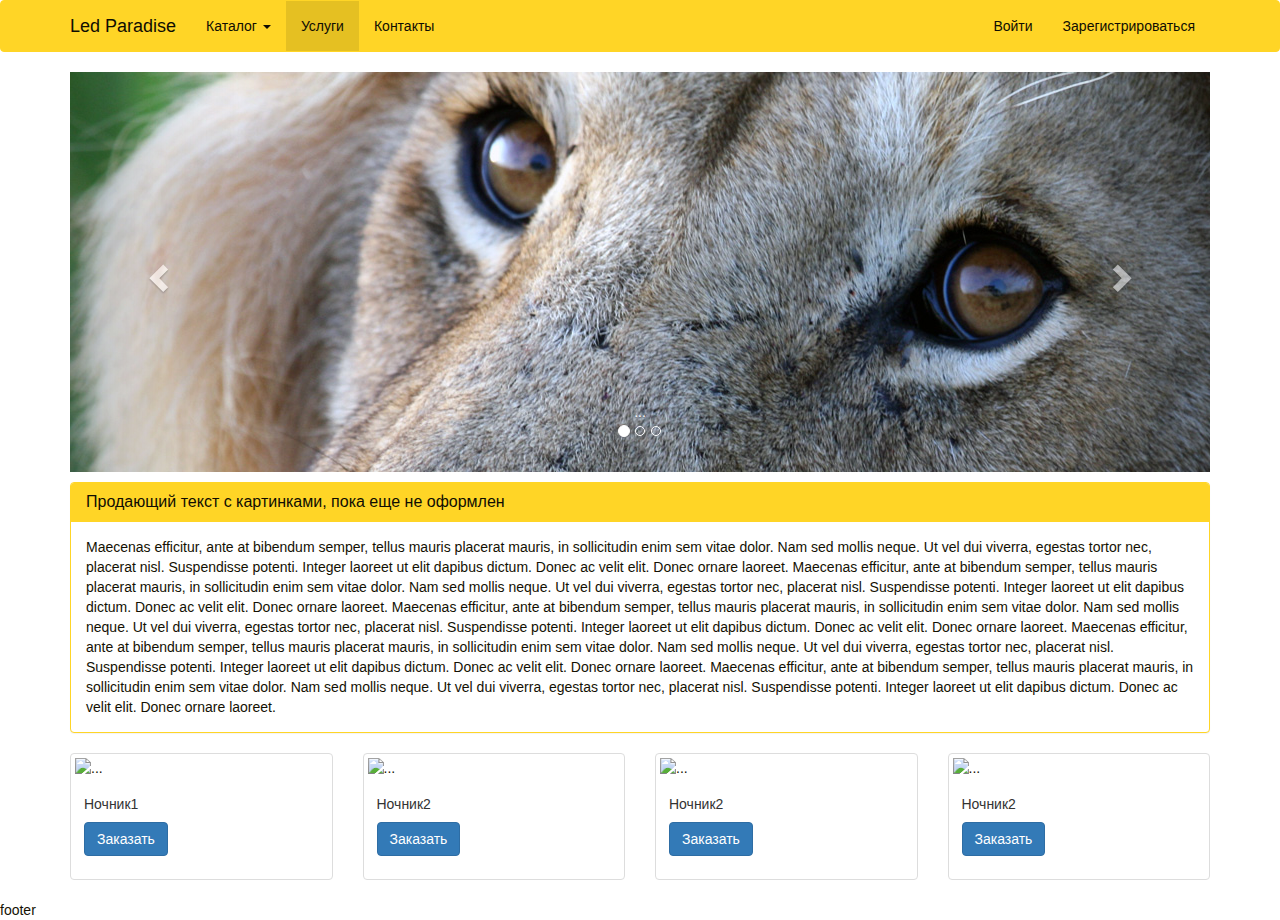
==== index.html @ 132c314d "index" ====
<!DOCTYPE html>
<html lang="en">
  <head>
    <meta charset="utf-8">
    <meta http-equiv="X-UA-Compatible" content="IE=edge">
    <meta name="viewport" content="width=device-width, initial-scale=1">
    <!-- The above 3 meta tags *must* come first in the head; any other head content must come *after* these tags -->
    <title>Led paradise</title>

    <!-- Bootstrap -->
    <link href="css/bootstrap.min.css" rel="stylesheet">
    <link href="css/style.css" rel="stylesheet">
    <script src="../Bootstrap/js/jquery-1.11.1.min.js"></script>
    <script src="../Bootstrap/js/bootstrap.min.js"></script>

    <!-- HTML5 shim and Respond.js for IE8 support of HTML5 elements and media queries -->
    <!-- WARNING: Respond.js doesn't work if you view the page via file:// -->
    <!--[if lt IE 9]>
      <script src="https://oss.maxcdn.com/html5shiv/3.7.3/html5shiv.min.js"></script>
      <script src="https://oss.maxcdn.com/respond/1.4.2/respond.min.js"></script>
    <![endif]-->
  </head>
  <body>
	    <nav class="navbar navbar-default nav-styles" role="navigation">

        <!-- Класс "container-fluid" - адаптивный контейнер -->

        <div class="container">

            <!-- Блок с кнопкой "Brand" и кнопкой для развертывания меню (для мобильных устройств) -->

            <div class="navbar-header">
                <a class="navbar-brand" href="#">Led Paradise</a>
                <button type="button" class="navbar-toggle collapsed" data-toggle="collapse" data-target="#bs-example-navbar-collapse-1">
                    <span class="sr-only">Toggle navigation</span>

                    <!-- Набор иконок для кнопки -->

                    <span class="icon-bar"></span>
                    <span class="icon-bar"></span>
                    <span class="icon-bar"></span>
                </button>
            </div>

            <!-- Набор ссылок навигации, форм и других элементов меню (в мобильном устройстве будет находится в раскрывающеемся списке) -->
            <div class="collapse navbar-collapse" id="bs-example-navbar-collapse-1">

                <ul class="nav navbar-nav">
				    <li class="dropdown">
                        <a href="#" class="dropdown-toggle" data-toggle="dropdown">Каталог <span class="caret"></span></a>
                        <ul class="dropdown-menu" role="menu">
                            <li><a href="#">Ночники</a></li>
                            <li><a href="#">Ночники2</a></li>
                            <li><a href="#">Ночники3</a></li>
                        </ul>
                    </li>
                    <li class="active"><a href="#">Услуги</a></li>
                    <li><a href="#">Контакты</a></li>
                </ul>

                <ul class="nav navbar-nav navbar-right">
                    <li><a href="#">Войти</a></li>
					<li><a href="#">Зарегистрироваться</a></li>
                </ul>


            </div>
            <!-- /.navbar-collapse -->
        </div>
        <!-- /.container-fluid -->
    </nav>

	<div class="container slider">
		
			<div id="carousel-example-generic" class="carousel slide" data-ride="carousel">
            <!-- Контейнер для иконок каждого слайда -->
				<ol class="carousel-indicators">
					<li data-target="#carousel-example-generic" data-slide-to="0" class="active"></li>
					<li data-target="#carousel-example-generic" data-slide-to="1"></li>
					<li data-target="#carousel-example-generic" data-slide-to="2"></li>
				</ol>

				<!-- Контейнер для слайдов -->
				<div class="carousel-inner">
					<div class="item active">
						<img src="images/1.jpg" alt="...">
						<div class="carousel-caption">
							...
						</div>
					</div>
					<div class="item">
						<img src="images/2.jpg"" alt="...">
						<div class="carousel-caption">
							...
						</div>
					</div>
					<div class="item">
						<img src="images/3.jpg"" alt="...">
						<div class="carousel-caption">
							...
						</div>
					</div>
				</div>

				<!-- Контейнер для переключателей между слайдами -->
				<a class="left carousel-control" href="#carousel-example-generic" role="button" data-slide="prev">
					<span class="glyphicon glyphicon-chevron-left"></span>
				</a>
				<a class="right carousel-control" href="#carousel-example-generic" role="button" data-slide="next">
					<span class="glyphicon glyphicon-chevron-right"></span>
				</a>
			</div>
		
	</div>
		<div class="container lamp-about">
		    <div class="panel panel-primary">
				<div class="panel-heading">
					<h3 class="panel-title">Продающий текст с картинками, пока еще не оформлен</h3>
				</div>
				<div class="panel-body">
					Maecenas efficitur, ante at bibendum semper, tellus mauris placerat mauris, in sollicitudin enim sem vitae dolor. Nam sed mollis neque. Ut vel dui viverra, egestas tortor nec, placerat nisl. Suspendisse potenti. Integer laoreet ut elit dapibus dictum. Donec ac velit elit. Donec ornare laoreet.
					Maecenas efficitur, ante at bibendum semper, tellus mauris placerat mauris, in sollicitudin enim sem vitae dolor. Nam sed mollis neque. Ut vel dui viverra, egestas tortor nec, placerat nisl. Suspendisse potenti. Integer laoreet ut elit dapibus dictum. Donec ac velit elit. Donec ornare laoreet.
					Maecenas efficitur, ante at bibendum semper, tellus mauris placerat mauris, in sollicitudin enim sem vitae dolor. Nam sed mollis neque. Ut vel dui viverra, egestas tortor nec, placerat nisl. Suspendisse potenti. Integer laoreet ut elit dapibus dictum. Donec ac velit elit. Donec ornare laoreet.
					Maecenas efficitur, ante at bibendum semper, tellus mauris placerat mauris, in sollicitudin enim sem vitae dolor. Nam sed mollis neque. Ut vel dui viverra, egestas tortor nec, placerat nisl. Suspendisse potenti. Integer laoreet ut elit dapibus dictum. Donec ac velit elit. Donec ornare laoreet.
					Maecenas efficitur, ante at bibendum semper, tellus mauris placerat mauris, in sollicitudin enim sem vitae dolor. Nam sed mollis neque. Ut vel dui viverra, egestas tortor nec, placerat nisl. Suspendisse potenti. Integer laoreet ut elit dapibus dictum. Donec ac velit elit. Donec ornare laoreet.
				</div>
			</div>
		</div>
		<div class="container products-gallery">
			<div class="row top-rated">
				<div class="col-md-3">
					<div class="thumbnail">
						<img src="http://placekitten.com/g/400/200" alt="...">
						<div class="caption">
							<h5>Ночник1</h5>
							<p><a href="#" class="btn btn-primary" role="button">Заказать</a></p>
						</div>
					</div>
				</div>

				<div class="col-md-3">
					<div class="thumbnail">
						<img src="http://placekitten.com/g/400/200" alt="...">
						<div class="caption">
							<h5>Ночник2</h5>
							<p><a href="#" class="btn btn-primary" role="button">Заказать</a></p>
						</div>
					</div>
				</div>
				

				<div class="col-md-3">
					<div class="thumbnail">
						<img src="http://placekitten.com/g/400/200" alt="...">
						<div class="caption">
							<h5>Ночник2</h5>
							<p><a href="#" class="btn btn-primary" role="button">Заказать</a></p>
						</div>
					</div>
				</div>

				<div class="col-md-3">
					<div class="thumbnail">
						<img src="http://placekitten.com/g/400/200" alt="...">
						<div class="caption">
							<h5>Ночник2</h5>
							<p><a href="#" class="btn btn-primary" role="button">Заказать</a></p>
						</div>
					</div>
				</div>
			</div>
		</div>

		<div>footer</div>

    <!-- jQuery (necessary for Bootstrap's JavaScript plugins) -->
    <script src="https://ajax.googleapis.com/ajax/libs/jquery/1.12.4/jquery.min.js"></script>
    <!-- Include all compiled plugins (below), or include individual files as needed -->
    <script src="js/bootstrap.min.js"></script>
  </body>
</html>
---- css/style.css ----
/* --------      styles of main page ------------------ */

.nav-styles {
	background-color:#FFD526;
}

.slider {
	margin-bottom:10px;
}

.lamp-about {

}

.products-gallery {

}

.navbar-default .navbar-nav>.active>a, .navbar-default .navbar-nav>.active>a:focus, .navbar-default .navbar-nav>.active>a:hover {
background-color:#E5C022;
}

.navbar-default .navbar-nav>.open>a, .navbar-default .navbar-nav>.open>a:focus, .navbar-default .navbar-nav>.open>a:hover {
background-color:#E5C022;
}

.navbar-default .navbar-nav>li>a {
	color:#0F0D02;
}

.navbar-default .navbar-nav>.active>a, .navbar-default .navbar-nav>.active>a:focus, .navbar-default .navbar-nav>.active>a:hover {
	color:#0F0D02;
}

.navbar-default .navbar-brand {
	color:#0F0D02;
}

.panel-primary>.panel-heading {
    color: #0F0D02;
    background-color: #FFD526;
    border-color: #FFD526;
}

.panel-primary {
    border-color: #FFD526;
}

.navbar-default {
    border-color: #ffd526;
}

.navbar-default .navbar-toggle {
    border-color: #0f0d02;
}

.navbar-default .navbar-toggle .icon-bar {
    background-color: #0f0d02;
}

.navbar-default .navbar-collapse, .navbar-default .navbar-form {
    border-color: #E5C022;
}


.navbar-default .navbar-nav .open .dropdown-menu>li>a {
    color: #0f0d02;
}

.navbar-default .navbar-nav>.open>a, .navbar-default .navbar-nav>.open>a:focus, .navbar-default .navbar-nav>.open>a:hover {
    color: #0f0d15;
}


.navbar-default .navbar-nav .open .dropdown-menu>li>a:focus, .navbar-default .navbar-nav .open .dropdown-menu>li>a:hover {	
    color: #5e5e5e;
    background-color: #E5C022;
}

.navbar-default .navbar-nav>li>a:focus, .navbar-default .navbar-nav>li>a:hover {
    color: #5e5e5e;
    background-color: #E5C022;
}

.navbar-default .navbar-toggle:focus, .navbar-default .navbar-toggle:hover {
    color: #5e5e5e;
    background-color: #E5C022;
}

.navbar-default .navbar-brand:focus, .navbar-default .navbar-brand:hover {
    color: #5e5e5e;
    background-color: #E5C022;
}

.dropdown-menu {

    background-color: #FFD526;
}

body {
	COLOR:#141103;
}
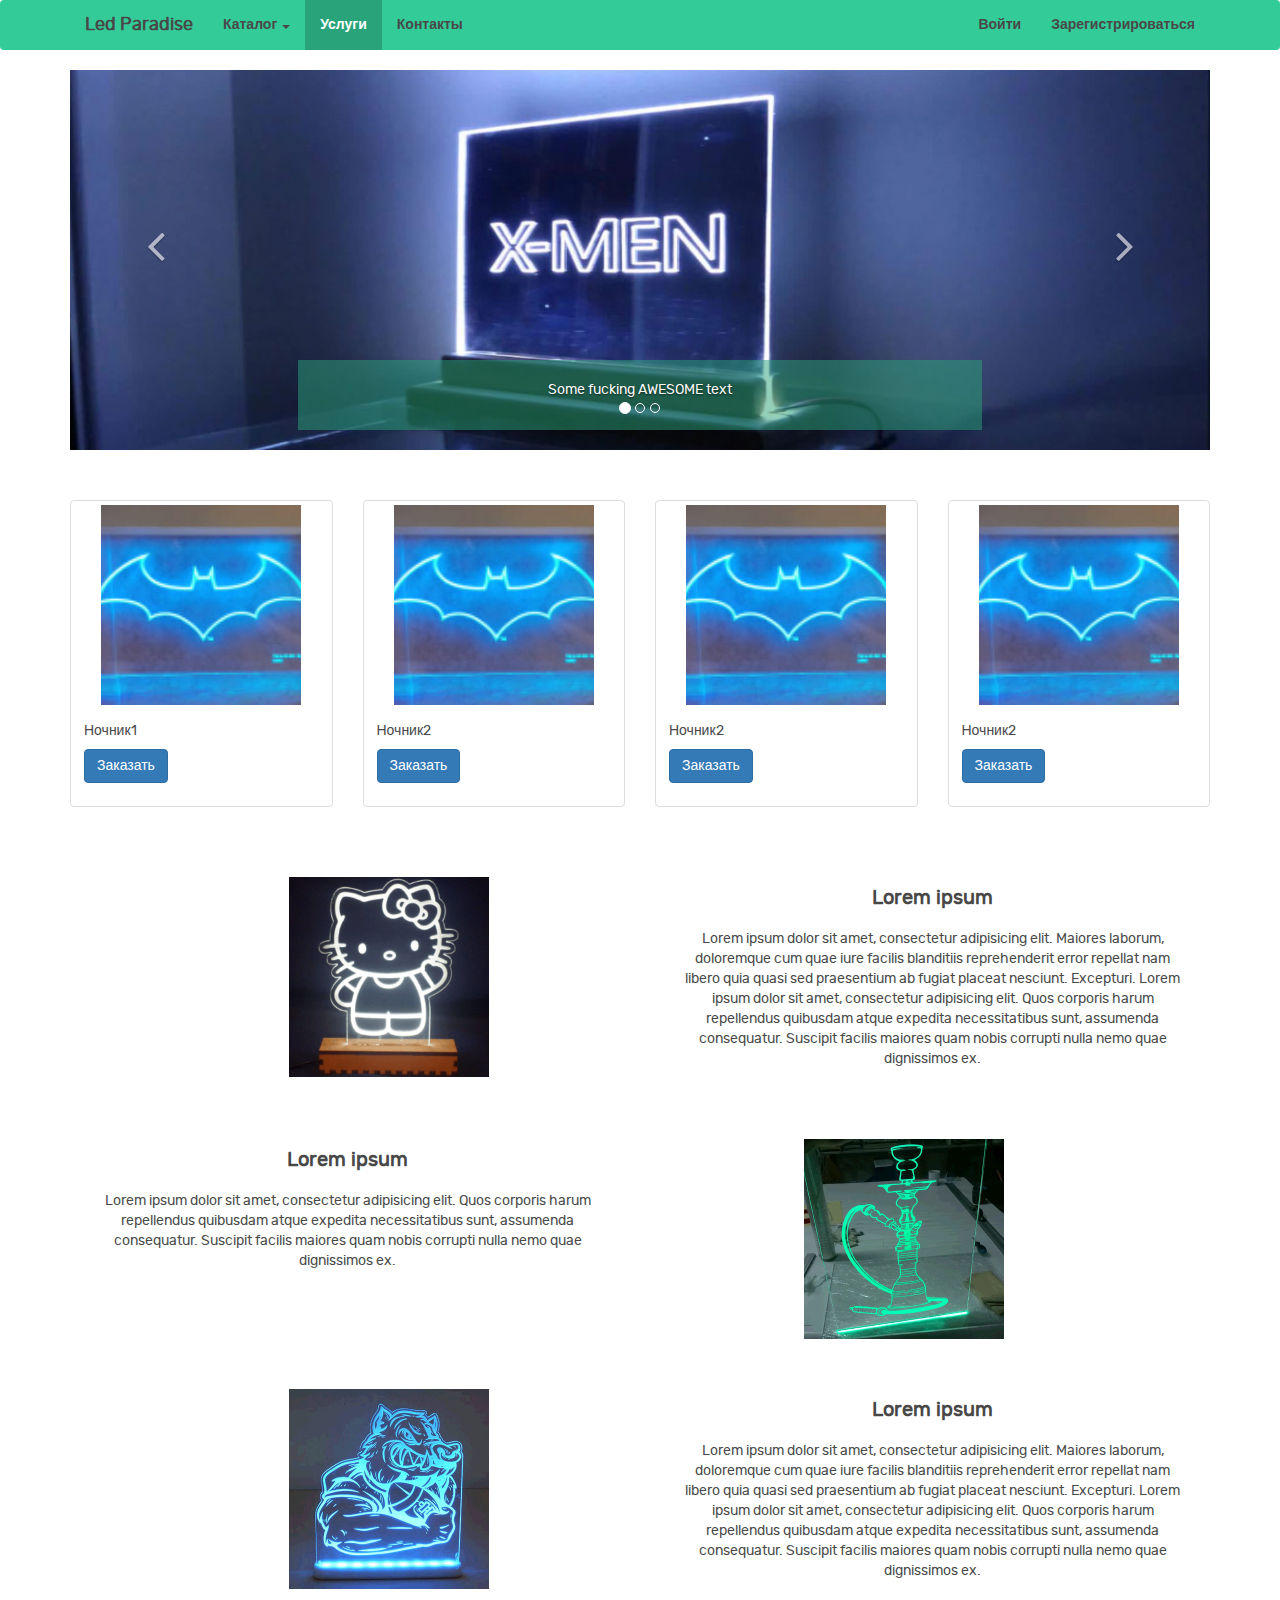
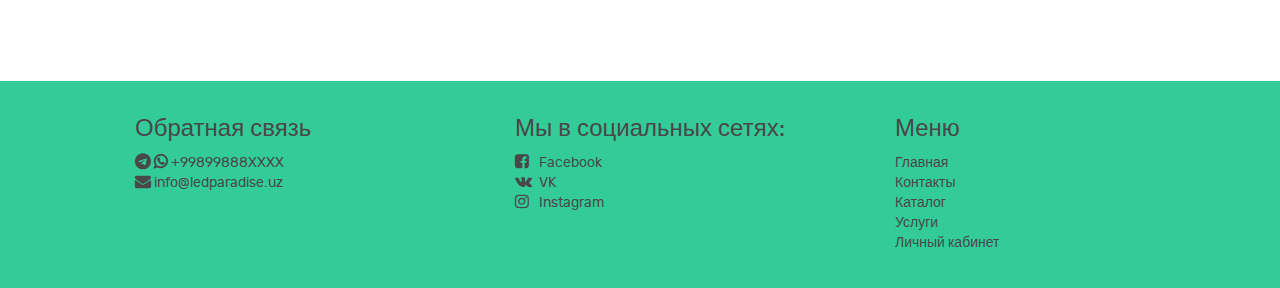
==== commit 0f7e90f6: "styled desktop page" ====
--- a/index.html
+++ b/index.html
@@ -4,14 +4,9 @@
     <meta charset="utf-8">
     <meta http-equiv="X-UA-Compatible" content="IE=edge">
     <meta name="viewport" content="width=device-width, initial-scale=1">
-    <!-- The above 3 meta tags *must* come first in the head; any other head content must come *after* these tags -->
     <title>Led paradise</title>
-
-    <!-- Bootstrap -->
-    <link href="css/bootstrap.min.css" rel="stylesheet">
+    <link href="css/bootstrap.css" rel="stylesheet">
     <link href="css/style.css" rel="stylesheet">
-    <script src="../Bootstrap/js/jquery-1.11.1.min.js"></script>
-    <script src="../Bootstrap/js/bootstrap.min.js"></script>
 
     <!-- HTML5 shim and Respond.js for IE8 support of HTML5 elements and media queries -->
     <!-- WARNING: Respond.js doesn't work if you view the page via file:// -->
@@ -20,28 +15,21 @@
       <script src="https://oss.maxcdn.com/respond/1.4.2/respond.min.js"></script>
     <![endif]-->
   </head>
+  <script>document.write('<script src="http://' + (location.host || 'localhost').split(':')[0] + ':35729/livereload.js?snipver=1"></' + 'script>')</script>
   <body>
-	    <nav class="navbar navbar-default nav-styles" role="navigation">
-
-        <!-- Класс "container-fluid" - адаптивный контейнер -->
+	    <nav class="navbar navbar-default" role="navigation">
 
         <div class="container">
-
-            <!-- Блок с кнопкой "Brand" и кнопкой для развертывания меню (для мобильных устройств) -->
 
             <div class="navbar-header">
                 <a class="navbar-brand" href="#">Led Paradise</a>
                 <button type="button" class="navbar-toggle collapsed" data-toggle="collapse" data-target="#bs-example-navbar-collapse-1">
                     <span class="sr-only">Toggle navigation</span>
-
-                    <!-- Набор иконок для кнопки -->
-
                     <span class="icon-bar"></span>
                     <span class="icon-bar"></span>
                     <span class="icon-bar"></span>
                 </button>
             </div>
-
             <!-- Набор ссылок навигации, форм и других элементов меню (в мобильном устройстве будет находится в раскрывающеемся списке) -->
             <div class="collapse navbar-collapse" id="bs-example-navbar-collapse-1">
 
@@ -67,7 +55,6 @@
             </div>
             <!-- /.navbar-collapse -->
         </div>
-        <!-- /.container-fluid -->
     </nav>
 
 	<div class="container slider">
@@ -83,54 +70,40 @@
 				<!-- Контейнер для слайдов -->
 				<div class="carousel-inner">
 					<div class="item active">
-						<img src="images/1.jpg" alt="...">
+						<img src="images/slide1.jpg" alt="...">
+						<div class="carousel-caption">
+							Some fucking AWESOME text
+						</div>
+					</div>
+					<div class="item">
+						<img src="images/slide2.jpg" alt="...">
 						<div class="carousel-caption">
 							...
 						</div>
 					</div>
 					<div class="item">
-						<img src="images/2.jpg"" alt="...">
+						<img src="images/slide3.jpg" alt="...">
 						<div class="carousel-caption">
 							...
 						</div>
 					</div>
-					<div class="item">
-						<img src="images/3.jpg"" alt="...">
-						<div class="carousel-caption">
-							...
-						</div>
-					</div>
 				</div>
 
 				<!-- Контейнер для переключателей между слайдами -->
 				<a class="left carousel-control" href="#carousel-example-generic" role="button" data-slide="prev">
-					<span class="glyphicon glyphicon-chevron-left"></span>
+					<i class="fa fa-angle-left" aria-hidden="true"></i>
 				</a>
 				<a class="right carousel-control" href="#carousel-example-generic" role="button" data-slide="next">
-					<span class="glyphicon glyphicon-chevron-right"></span>
+					<i class="fa fa-angle-right" aria-hidden="true"></i>
 				</a>
 			</div>
 		
 	</div>
-		<div class="container lamp-about">
-		    <div class="panel panel-primary">
-				<div class="panel-heading">
-					<h3 class="panel-title">Продающий текст с картинками, пока еще не оформлен</h3>
-				</div>
-				<div class="panel-body">
-					Maecenas efficitur, ante at bibendum semper, tellus mauris placerat mauris, in sollicitudin enim sem vitae dolor. Nam sed mollis neque. Ut vel dui viverra, egestas tortor nec, placerat nisl. Suspendisse potenti. Integer laoreet ut elit dapibus dictum. Donec ac velit elit. Donec ornare laoreet.
-					Maecenas efficitur, ante at bibendum semper, tellus mauris placerat mauris, in sollicitudin enim sem vitae dolor. Nam sed mollis neque. Ut vel dui viverra, egestas tortor nec, placerat nisl. Suspendisse potenti. Integer laoreet ut elit dapibus dictum. Donec ac velit elit. Donec ornare laoreet.
-					Maecenas efficitur, ante at bibendum semper, tellus mauris placerat mauris, in sollicitudin enim sem vitae dolor. Nam sed mollis neque. Ut vel dui viverra, egestas tortor nec, placerat nisl. Suspendisse potenti. Integer laoreet ut elit dapibus dictum. Donec ac velit elit. Donec ornare laoreet.
-					Maecenas efficitur, ante at bibendum semper, tellus mauris placerat mauris, in sollicitudin enim sem vitae dolor. Nam sed mollis neque. Ut vel dui viverra, egestas tortor nec, placerat nisl. Suspendisse potenti. Integer laoreet ut elit dapibus dictum. Donec ac velit elit. Donec ornare laoreet.
-					Maecenas efficitur, ante at bibendum semper, tellus mauris placerat mauris, in sollicitudin enim sem vitae dolor. Nam sed mollis neque. Ut vel dui viverra, egestas tortor nec, placerat nisl. Suspendisse potenti. Integer laoreet ut elit dapibus dictum. Donec ac velit elit. Donec ornare laoreet.
-				</div>
-			</div>
-		</div>
 		<div class="container products-gallery">
 			<div class="row top-rated">
 				<div class="col-md-3">
 					<div class="thumbnail">
-						<img src="http://placekitten.com/g/400/200" alt="...">
+						<img src="images/lamp1.jpg" alt="...">
 						<div class="caption">
 							<h5>Ночник1</h5>
 							<p><a href="#" class="btn btn-primary" role="button">Заказать</a></p>
@@ -140,7 +113,7 @@
 
 				<div class="col-md-3">
 					<div class="thumbnail">
-						<img src="http://placekitten.com/g/400/200" alt="...">
+						<img src="images/lamp1.jpg" alt="...">
 						<div class="caption">
 							<h5>Ночник2</h5>
 							<p><a href="#" class="btn btn-primary" role="button">Заказать</a></p>
@@ -151,7 +124,7 @@
 
 				<div class="col-md-3">
 					<div class="thumbnail">
-						<img src="http://placekitten.com/g/400/200" alt="...">
+						<img src="images/lamp1.jpg" alt="...">
 						<div class="caption">
 							<h5>Ночник2</h5>
 							<p><a href="#" class="btn btn-primary" role="button">Заказать</a></p>
@@ -161,7 +134,7 @@
 
 				<div class="col-md-3">
 					<div class="thumbnail">
-						<img src="http://placekitten.com/g/400/200" alt="...">
+						<img src="images/lamp1.jpg" alt="...">
 						<div class="caption">
 							<h5>Ночник2</h5>
 							<p><a href="#" class="btn btn-primary" role="button">Заказать</a></p>
@@ -170,12 +143,77 @@
 				</div>
 			</div>
 		</div>
-
-		<div>footer</div>
-
-    <!-- jQuery (necessary for Bootstrap's JavaScript plugins) -->
-    <script src="https://ajax.googleapis.com/ajax/libs/jquery/1.12.4/jquery.min.js"></script>
-    <!-- Include all compiled plugins (below), or include individual files as needed -->
+		<div class="container lamp-about">
+		    <div class="lamp-content row">
+			  <div  class="col-md-6 lamp-image">
+			      <img src="images/media1.jpg" alt="...">
+			  </div>
+			  <div   class="col-md-6 lamp-text">
+			    <h4>Lorem ipsum</h4>
+			    <p>Lorem ipsum dolor sit amet, consectetur adipisicing elit. Maiores laborum, doloremque cum quae iure facilis blanditiis reprehenderit error repellat nam libero quia quasi sed praesentium ab fugiat placeat nesciunt. Excepturi.
+			    Lorem ipsum dolor sit amet, consectetur adipisicing elit. Quos corporis harum repellendus quibusdam atque expedita necessitatibus sunt, assumenda consequatur. Suscipit facilis maiores quam nobis corrupti nulla nemo quae dignissimos ex.
+			    </p>
+			  </div>
+			</div>
+		    <div class="lamp-content  row">
+			  <div  class="col-md-6 lamp-image">
+			      <img src="images/media2.jpg" alt="...">
+			  </div>
+			  <div class="col-md-6 lamp-text">
+			    <h4>Lorem ipsum</h4>
+			    <p>
+			    Lorem ipsum dolor sit amet, consectetur adipisicing elit. Quos corporis harum repellendus quibusdam atque expedita necessitatibus sunt, assumenda consequatur. Suscipit facilis maiores quam nobis corrupti nulla nemo quae dignissimos ex.
+			    </p>
+			  </div>
+			</div>
+		    <div class="lamp-content row">
+			  <div  class="col-md-6 lamp-image">
+			      <img src="images/media3.jpg" alt="...">
+			  </div>
+			  <div class="col-md-6 lamp-text">
+			    <h4>Lorem ipsum</h4>
+			    <p>Lorem ipsum dolor sit amet, consectetur adipisicing elit. Maiores laborum, doloremque cum quae iure facilis blanditiis reprehenderit error repellat nam libero quia quasi sed praesentium ab fugiat placeat nesciunt. Excepturi.
+			    Lorem ipsum dolor sit amet, consectetur adipisicing elit. Quos corporis harum repellendus quibusdam atque expedita necessitatibus sunt, assumenda consequatur. Suscipit facilis maiores quam nobis corrupti nulla nemo quae dignissimos ex.
+			    </p>
+			  </div>
+			</div>
+		</div>
+
+		<div class="container-fluid footer">
+			<div class="container">
+				<div class="col-md-4 feedback"> 
+					<h3>Обратная связь</h3>
+					<ul>
+						<li>
+							<i class="fa fa-telegram" aria-hidden="true"></i>
+							<i class="fa fa-whatsapp" aria-hidden="true"></i>
+							<span>+99899888XXXX</span>
+						</li>
+						<li><i class="fa fa-envelope" aria-hidden="true"></i> info@ledparadise.uz</li>
+					</ul>
+				</div>
+				<div class="col-md-4 social"> 
+					<h3>Мы в социальных сетях:</h3> 
+					<ul class="social">
+	                    <li><i class="fa fa-facebook-square" aria-hidden="true"></i><a href="#">Facebook</a></li>
+	                    <li><i class="fa fa-vk" aria-hidden="true"></i><a href="#">VK</a></li>
+	                    <li><i class="fa fa-instagram" aria-hidden="true"></i><a href="#">Instagram</a></li>
+	                </ul>
+				</div>
+				<div class="col-md-4 extra-menu"> 
+					<h3>Меню</h3>
+					<ul>
+						<li><a href="#">Главная</a></li>
+						<li><a href="#">Контакты</a></li>
+						<li><a href="#">Каталог</a></li>
+						<li><a href="#">Услуги</a></li>
+						<li><a href="#">Личный кабинет</a></li>
+					</ul>
+				</div>
+			</div>
+		</div>
+
+ 	<script src="js/jquery.min.js"></script>
     <script src="js/bootstrap.min.js"></script>
   </body>
 </html>--- a/css/style.css
+++ b/css/style.css
@@ -1,102 +1,165 @@
-/* --------      styles of main page ------------------ */
-
-.nav-styles {
-	background-color:#FFD526;
-}
-
-.slider {
-	margin-bottom:10px;
-}
-
-.lamp-about {
-
-}
-
-.products-gallery {
-
-}
-
-.navbar-default .navbar-nav>.active>a, .navbar-default .navbar-nav>.active>a:focus, .navbar-default .navbar-nav>.active>a:hover {
-background-color:#E5C022;
-}
-
-.navbar-default .navbar-nav>.open>a, .navbar-default .navbar-nav>.open>a:focus, .navbar-default .navbar-nav>.open>a:hover {
-background-color:#E5C022;
-}
-
-.navbar-default .navbar-nav>li>a {
-	color:#0F0D02;
-}
-
-.navbar-default .navbar-nav>.active>a, .navbar-default .navbar-nav>.active>a:focus, .navbar-default .navbar-nav>.active>a:hover {
-	color:#0F0D02;
-}
-
-.navbar-default .navbar-brand {
-	color:#0F0D02;
-}
-
-.panel-primary>.panel-heading {
-    color: #0F0D02;
-    background-color: #FFD526;
-    border-color: #FFD526;
-}
-
-.panel-primary {
-    border-color: #FFD526;
-}
-
-.navbar-default {
-    border-color: #ffd526;
-}
-
-.navbar-default .navbar-toggle {
-    border-color: #0f0d02;
-}
-
-.navbar-default .navbar-toggle .icon-bar {
-    background-color: #0f0d02;
-}
-
-.navbar-default .navbar-collapse, .navbar-default .navbar-form {
-    border-color: #E5C022;
-}
-
-
-.navbar-default .navbar-nav .open .dropdown-menu>li>a {
-    color: #0f0d02;
-}
-
-.navbar-default .navbar-nav>.open>a, .navbar-default .navbar-nav>.open>a:focus, .navbar-default .navbar-nav>.open>a:hover {
-    color: #0f0d15;
-}
-
-
-.navbar-default .navbar-nav .open .dropdown-menu>li>a:focus, .navbar-default .navbar-nav .open .dropdown-menu>li>a:hover {	
-    color: #5e5e5e;
-    background-color: #E5C022;
-}
-
-.navbar-default .navbar-nav>li>a:focus, .navbar-default .navbar-nav>li>a:hover {
-    color: #5e5e5e;
-    background-color: #E5C022;
-}
-
-.navbar-default .navbar-toggle:focus, .navbar-default .navbar-toggle:hover {
-    color: #5e5e5e;
-    background-color: #E5C022;
-}
-
-.navbar-default .navbar-brand:focus, .navbar-default .navbar-brand:hover {
-    color: #5e5e5e;
-    background-color: #E5C022;
-}
-
-.dropdown-menu {
-
-    background-color: #FFD526;
-}
-
-body {
-	COLOR:#141103;
-}
+@import url("font-awesome.min.css");
+@font-face {
+  font-family: rubik;
+  src: url('../fonts/rubik-regular.eot');
+  src: url('../fonts/rubik-regular.eot?#iefix') format('embedded-opentype'), url('../fonts/rubik-regular.woff2') format('woff2'), url('../fonts/rubik-regular.woff') format('woff'), url('../fonts/rubik-regular.ttf') format('truetype'), url('../fonts/rubik-regular.svg#svgFontName') format('svg');
+}
+@font-face {
+  font-family: cuprum;
+  src: url('../fonts/cuprum-regular.eot');
+  src: url('../fonts/cuprum-regular.eot?#iefix') format('embedded-opentype'), url('../fonts/cuprum-regular.woff2') format('woff2'), url('../fonts/cuprum-regular.woff') format('woff'), url('../fonts/cuprum-regular.ttf') format('truetype'), url('../fonts/cuprum-regular.svg#svgFontName') format('svg');
+}
+@font-face {
+  font-family: awesome;
+  src: url('../fonts/fontawesome-webfont.eot');
+  src: url('../fonts/fontawesome-webfont.eot?#iefix') format('embedded-opentype'), url('../fonts/fontawesome-webfont.woff2') format('woff2'), url('../fonts/fontawesome-webfont.woff') format('woff'), url('../fonts/fontawesome-webfont.ttf') format('truetype'), url('../fonts/fontawesome-webfont.svg#svgFontName') format('svg');
+}
+body * {
+  color: #484848;
+  font-family: rubik, Arial, sans-serif;
+}
+a {
+  color: #33cc99;
+}
+a:hover {
+  text-decoration: none;
+  color: #29a37a;
+}
+a:focus {
+  text-decoration: none;
+  color: #29a37a;
+}
+* {
+  outline: none!important;
+}
+nav.navbar {
+  border: 0;
+  background: #33cc99;
+  margin-bottom: 20px;
+  font-weight: 600;
+}
+nav.navbar .navbar-header .navbar-brand {
+  color: #484848;
+  margin-left: 0;
+}
+nav.navbar .navbar-header .navbar-toggle {
+  background: #33cc99;
+  border-color: #484848;
+}
+nav.navbar .navbar-header .navbar-toggle span {
+  background-color: #484848;
+}
+nav.navbar .navbar-collapse {
+  border-color: #484848;
+  background-color: #33cc99;
+}
+nav.navbar .navbar-collapse .navbar-nav a {
+  color: #484848;
+  background-color: #33cc99;
+}
+nav.navbar .navbar-collapse .navbar-nav .active a {
+  color: #ffffff;
+  background-color: #29a37a;
+}
+nav.navbar .navbar-collapse .navbar-nav a:hover {
+  color: #ffffff;
+  background-color: #29a37a;
+}
+nav.navbar .navbar-collapse .navbar-nav .dropdown-menu {
+  background-color: #33cc99;
+}
+nav.navbar .navbar-collapse .navbar-nav .dropdown-menu a {
+  color: #484848;
+  background-color: #33cc99;
+}
+nav.navbar .navbar-collapse .navbar-nav .dropdown-menu a:hover {
+  color: #ffffff;
+  background-color: #29a37a;
+}
+nav.navbar .navbar-collapse .navbar-nav .open > a,
+nav.navbar .navbar-collapse .navbar-nav .open > a:hover,
+nav.navbar .navbar-collapse .navbar-nav .open > a:focus {
+  color: #ffffff;
+  background-color: #29a37a;
+}
+.slider {
+  margin-bottom: 50px;
+}
+.slider .carousel a {
+  opacity: 0.6;
+  background: transparent;
+}
+.slider .carousel a span {
+  color: #fff;
+}
+.slider .carousel a:hover {
+  opacity: 0.9;
+}
+.slider .carousel .carousel-caption {
+  background: rgba(41, 163, 122, 0.5);
+}
+.slider .carousel .fa {
+  position: relative;
+  color: #fff;
+  font-size: 50px;
+  top: 150px;
+}
+.lamp-about {
+  margin-top: 50px;
+}
+.lamp-about .lamp-content {
+  margin-bottom: 50px;
+}
+.lamp-about .lamp-content .lamp-image {
+  padding-left: 20%;
+  float: left;
+}
+.lamp-about .lamp-content h4 {
+  font-size: 20px;
+  font-weight: 600;
+  text-align: center;
+}
+.lamp-about .lamp-content p {
+  text-align: center;
+  padding: 10px 30px;
+}
+.lamp-about .lamp-content img {
+  width: 200px;
+}
+.lamp-about .lamp-content:nth-child(2) .lamp-image {
+  padding-left: 14%;
+  float: right;
+}
+.footer {
+  margin-top: 30px;
+  padding-top: 15px;
+  padding-bottom: 15px;
+  background: #33cc99;
+}
+.footer a {
+  color: #484848;
+}
+.footer a:hover {
+  color: #fff;
+}
+.footer h3 {
+  padding-left: 50px;
+}
+.footer ul {
+  list-style: none;
+  padding-left: 50px;
+  text-align: left;
+  padding-bottom: 10px;
+}
+.footer ul .fa {
+  font-size: 16px;
+}
+.footer ul .fa-whatsapp {
+  font-weight: bold;
+}
+.footer .social a {
+  padding-left: 10px;
+}
+.footer .social li:nth-child(2) a {
+  padding-left: 7px;
+}
